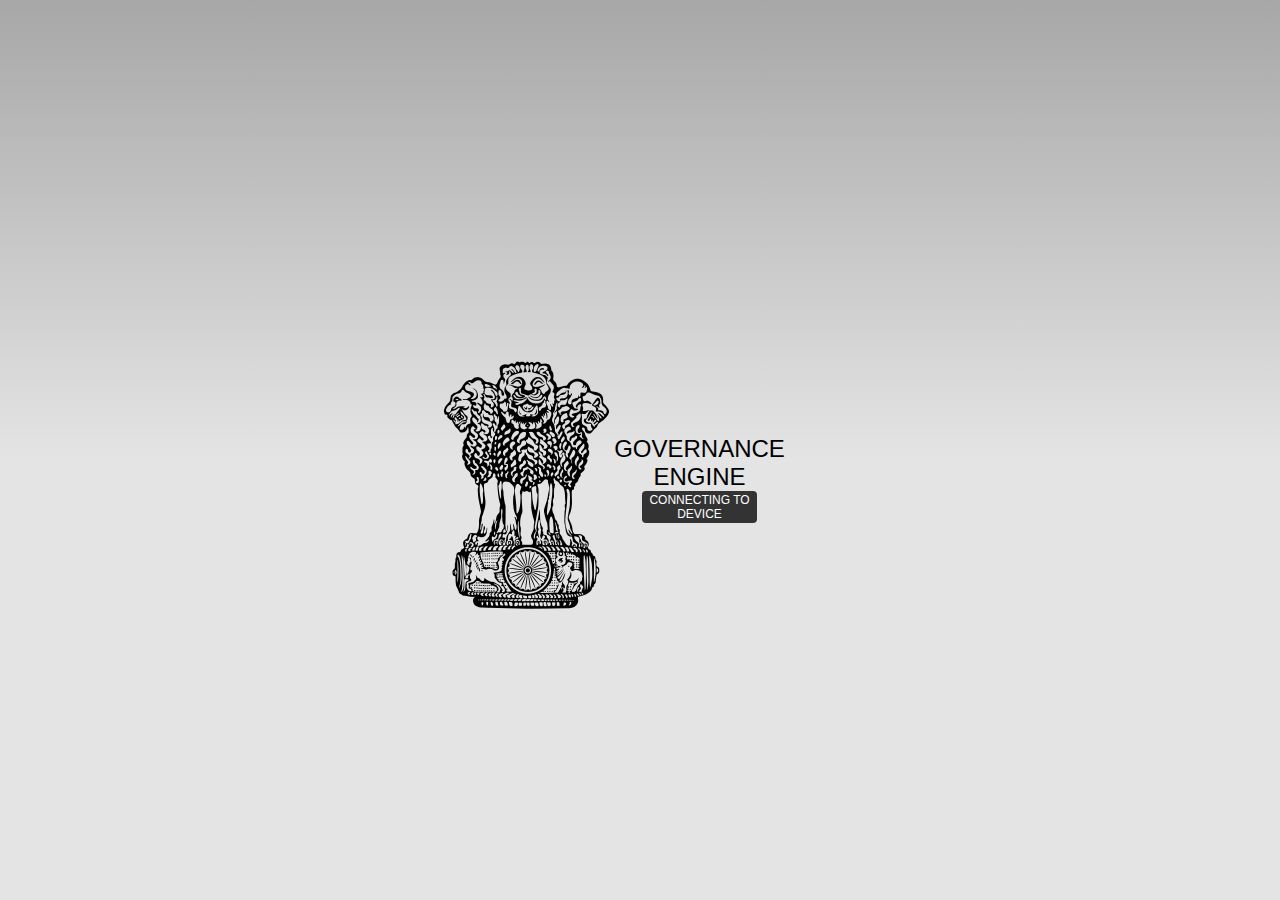
==== GovernanceEngine/www/index.html @ cacf68aa "adding www folder" ====
<!DOCTYPE html>
<!--
    Licensed to the Apache Software Foundation (ASF) under one
    or more contributor license agreements.  See the NOTICE file
    distributed with this work for additional information
    regarding copyright ownership.  The ASF licenses this file
    to you under the Apache License, Version 2.0 (the
    "License"); you may not use this file except in compliance
    with the License.  You may obtain a copy of the License at

    http://www.apache.org/licenses/LICENSE-2.0

    Unless required by applicable law or agreed to in writing,
    software distributed under the License is distributed on an
    "AS IS" BASIS, WITHOUT WARRANTIES OR CONDITIONS OF ANY
     KIND, either express or implied.  See the License for the
    specific language governing permissions and limitations
    under the License.
-->
<html>
    <head>
        <meta charset="utf-8" />
        <meta name="format-detection" content="telephone=no" />
        <!-- WARNING: for iOS 7, remove the width=device-width and height=device-height attributes. See https://issues.apache.org/jira/browse/CB-4323 -->
        <meta name="viewport" content="user-scalable=no, initial-scale=1, maximum-scale=1, minimum-scale=1, width=device-width, height=device-height, target-densitydpi=device-dpi" />
        <link rel="stylesheet" type="text/css" href="css/index.css" />
        <title>Governance Engine</title>
    </head>
    <body>
        <div class="app">
            <h1>Governance Engine</h1>
            <div id="deviceready" class="blink">
                <p class="event listening">Connecting to Device</p>
                <p class="event received">Device is Ready</p>
            </div>
        </div>
        <script type="text/javascript" src="phonegap.js"></script>
        <script type="text/javascript" src="js/index.js"></script>
        <script type="text/javascript">
            app.initialize();
        </script>
    </body>
</html>
---- GovernanceEngine/www/css/index.css ----
/*
 * Licensed to the Apache Software Foundation (ASF) under one
 * or more contributor license agreements.  See the NOTICE file
 * distributed with this work for additional information
 * regarding copyright ownership.  The ASF licenses this file
 * to you under the Apache License, Version 2.0 (the
 * "License"); you may not use this file except in compliance
 * with the License.  You may obtain a copy of the License at
 *
 * http://www.apache.org/licenses/LICENSE-2.0
 *
 * Unless required by applicable law or agreed to in writing,
 * software distributed under the License is distributed on an
 * "AS IS" BASIS, WITHOUT WARRANTIES OR CONDITIONS OF ANY
 * KIND, either express or implied.  See the License for the
 * specific language governing permissions and limitations
 * under the License.
 */
* {
    -webkit-tap-highlight-color: rgba(0,0,0,0); /* make transparent link selection, adjust last value opacity 0 to 1.0 */
}

body {
    -webkit-touch-callout: none;                /* prevent callout to copy image, etc when tap to hold */
    -webkit-text-size-adjust: none;             /* prevent webkit from resizing text to fit */
    -webkit-user-select: none;                  /* prevent copy paste, to allow, change 'none' to 'text' */
    background-color:#E4E4E4;
    background-image:linear-gradient(top, #A7A7A7 0%, #E4E4E4 51%);
    background-image:-webkit-linear-gradient(top, #A7A7A7 0%, #E4E4E4 51%);
    background-image:-ms-linear-gradient(top, #A7A7A7 0%, #E4E4E4 51%);
    background-image:-webkit-gradient(
        linear,
        left top,
        left bottom,
        color-stop(0, #A7A7A7),
        color-stop(0.51, #E4E4E4)
    );
    background-attachment:fixed;
    font-family:'HelveticaNeue-Light', 'HelveticaNeue', Helvetica, Arial, sans-serif;
    font-size:12px;
    height:100%;
    margin:0px;
    padding:0px;
    text-transform:uppercase;
    width:100%;
}

/* Portrait layout (default) */
.app {
    background:url(../img/Emblem_of_India.png) no-repeat center top; /* 170px x 200px */
    position:absolute;             /* position in the center of the screen */
    left:50%;
    top:50%;
    height:100px;                   /* text area height */
    width:175px;                   /* text area width */
    text-align:center;
    padding:264px 0px 0px 0px;     /* image height is 200px (bottom 20px are overlapped with text) */
    margin:-127px 0px 0px -87px;  /* offset vertical: half of image height and text area height */
                                   /* offset horizontal: half of text area width */
}

/* Landscape layout (with min-width) */
@media screen and (min-aspect-ratio: 1/1) and (min-width:400px) {
    .app {
        background-position:left center;
        padding:75px 0px 75px 170px;  /* padding-top + padding-bottom + text area = image height */
        margin:-90px 0px 0px -198px;  /* offset vertical: half of image height */
                                      /* offset horizontal: half of image width and text area width */
    }
}

h1 {
    font-size:24px;
    font-weight:normal;
    margin:0px;
    overflow:visible;
    padding:0px;
    text-align:center;
}

.event {
    border-radius:4px;
    -webkit-border-radius:4px;
    color:#FFFFFF;
    font-size:12px;
    margin:0px 30px;
    padding:2px 0px;
}

.event.listening {
    background-color:#333333;
    display:block;
}

.event.received {
    background-color:#4B946A;
    display:none;
}

@keyframes fade {
    from { opacity: 1.0; }
    50% { opacity: 0.4; }
    to { opacity: 1.0; }
}
 
@-webkit-keyframes fade {
    from { opacity: 1.0; }
    50% { opacity: 0.4; }
    to { opacity: 1.0; }
}
 
.blink {
    animation:fade 3000ms infinite;
    -webkit-animation:fade 3000ms infinite;
}
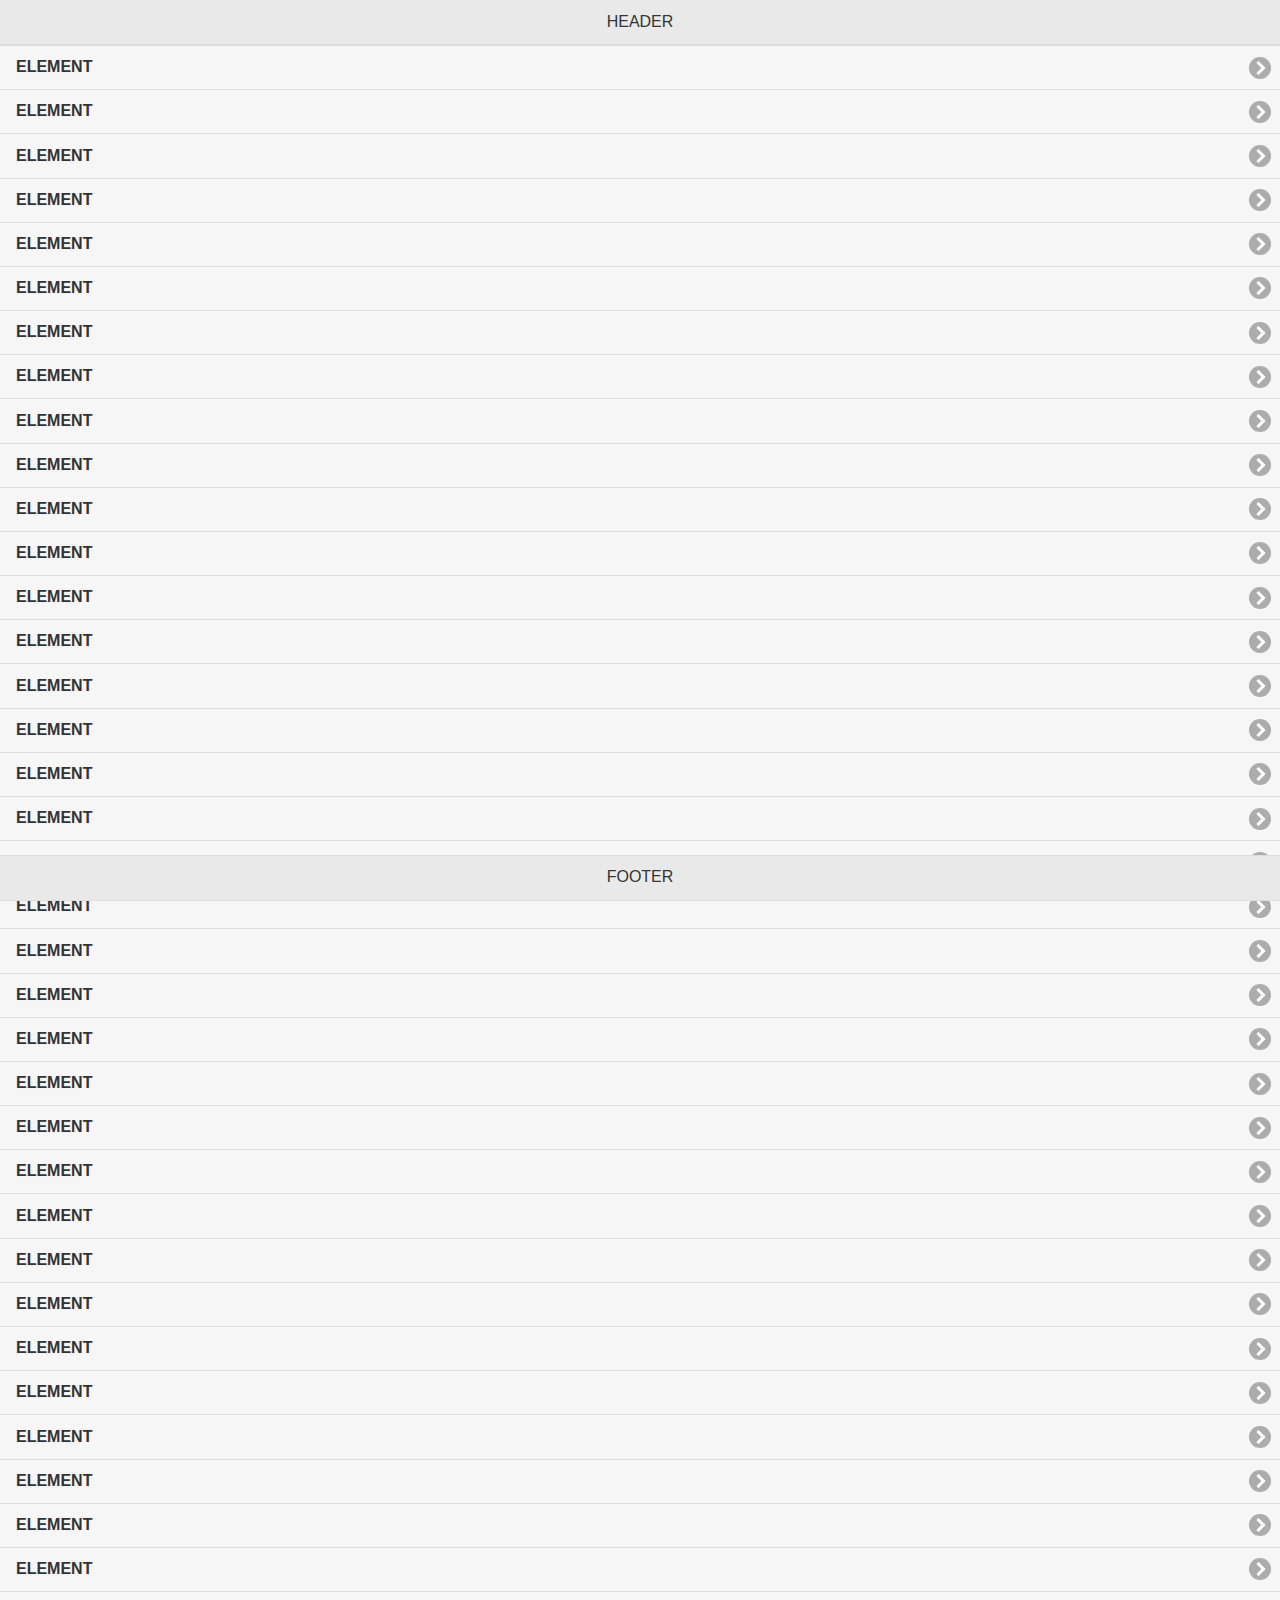
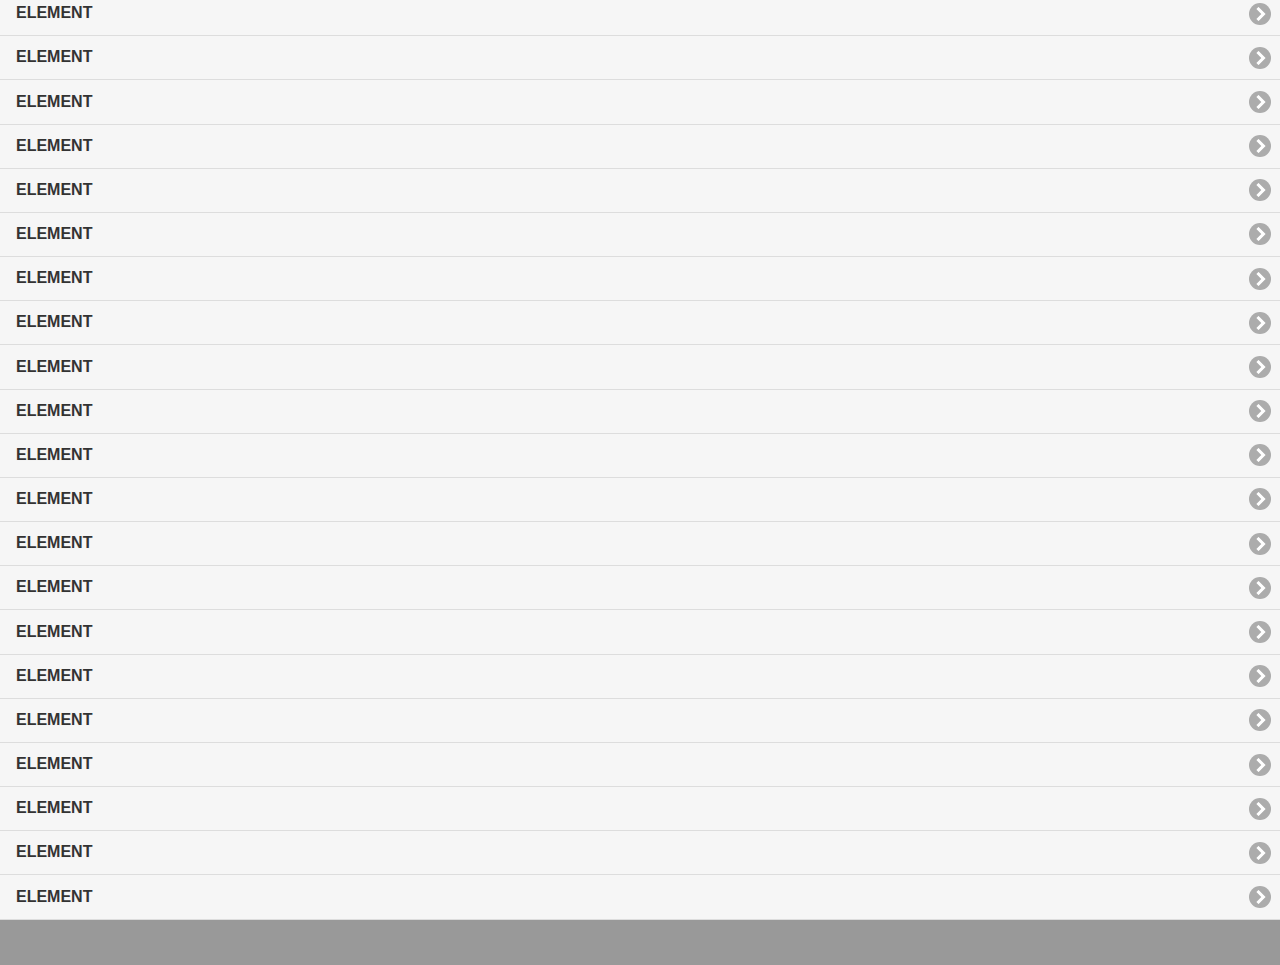
==== commit 37aafacf: "Today" ====
--- a/GovernanceEngine/www/index.html
+++ b/GovernanceEngine/www/index.html
@@ -24,15 +24,90 @@
         <!-- WARNING: for iOS 7, remove the width=device-width and height=device-height attributes. See https://issues.apache.org/jira/browse/CB-4323 -->
         <meta name="viewport" content="user-scalable=no, initial-scale=1, maximum-scale=1, minimum-scale=1, width=device-width, height=device-height, target-densitydpi=device-dpi" />
         <link rel="stylesheet" type="text/css" href="css/index.css" />
+        <link rel="stylesheet" type="text/css" href="css/jquery/jquery.mobile-1.4.1.min.css" />
+
+        <script type="text/javascript" src="js/jquery.js"></script>
+        <script type="text/javascript" src="js/jquery/jquery.mobile-1.4.1.min.js"></script>
         <title>Governance Engine</title>
     </head>
     <body>
-        <div class="app">
-            <h1>Governance Engine</h1>
+        <div id="app" class="app">
             <div id="deviceready" class="blink">
+                <h1>Governance Engine</h1>
                 <p class="event listening">Connecting to Device</p>
                 <p class="event received">Device is Ready</p>
             </div>
+        </div>
+        <div data-role="page" id="index">
+            <div data-role="header"
+                data-position="fixed">
+                <h1>Header</h1>
+            </div>
+            <div data-role="content">
+                <div class="wrapper" data-iscroll>
+                    <ul data-role="listview">
+                        <li><a href="#">Element</a></li>
+                        <li><a href="#">Element</a></li>
+                        <li><a href="#">Element</a></li>
+                        <li><a href="#">Element</a></li>
+                        <li><a href="#">Element</a></li>
+                        <li><a href="#">Element</a></li>
+                        <li><a href="#">Element</a></li>
+                        <li><a href="#">Element</a></li>
+                        <li><a href="#">Element</a></li>
+                        <li><a href="#">Element</a></li>
+                        <li><a href="#">Element</a></li>
+                        <li><a href="#">Element</a></li>
+                        <li><a href="#">Element</a></li>
+                        <li><a href="#">Element</a></li>
+                        <li><a href="#">Element</a></li>
+                        <li><a href="#">Element</a></li>
+                        <li><a href="#">Element</a></li>
+                        <li><a href="#">Element</a></li>
+                        <li><a href="#">Element</a></li>
+                        <li><a href="#">Element</a></li>
+                        <li><a href="#">Element</a></li>
+                        <li><a href="#">Element</a></li>
+                        <li><a href="#">Element</a></li>
+                        <li><a href="#">Element</a></li>
+                        <li><a href="#">Element</a></li>
+                        <li><a href="#">Element</a></li>
+                        <li><a href="#">Element</a></li>
+                        <li><a href="#">Element</a></li>
+                        <li><a href="#">Element</a></li>
+                        <li><a href="#">Element</a></li>
+                        <li><a href="#">Element</a></li>
+                        <li><a href="#">Element</a></li>
+                        <li><a href="#">Element</a></li>
+                        <li><a href="#">Element</a></li>
+                        <li><a href="#">Element</a></li>
+                        <li><a href="#">Element</a></li>
+                        <li><a href="#">Element</a></li>
+                        <li><a href="#">Element</a></li>
+                        <li><a href="#">Element</a></li>
+                        <li><a href="#">Element</a></li>
+                        <li><a href="#">Element</a></li>
+                        <li><a href="#">Element</a></li>
+                        <li><a href="#">Element</a></li>
+                        <li><a href="#">Element</a></li>
+                        <li><a href="#">Element</a></li>
+                        <li><a href="#">Element</a></li>
+                        <li><a href="#">Element</a></li>
+                        <li><a href="#">Element</a></li>
+                        <li><a href="#">Element</a></li>
+                        <li><a href="#">Element</a></li>
+                        <li><a href="#">Element</a></li>
+                        <li><a href="#">Element</a></li>
+                        <li><a href="#">Element</a></li>
+                        <li><a href="#">Element</a></li>
+                        <li><a href="#">Element</a></li>
+                        <li><a href="#">Element</a></li>
+                    </ul>
+                </div>
+            </div>
+            <div data-role="footer" data-position="fixed">
+                <h1>Footer</h1>
+            </div>    
         </div>
         <script type="text/javascript" src="phonegap.js"></script>
         <script type="text/javascript" src="js/index.js"></script>
--- a/GovernanceEngine/www/css/index.css
+++ b/GovernanceEngine/www/css/index.css
@@ -97,6 +97,11 @@
     display:none;
 }
 
+#index {
+    background-color:#999999;
+    display:none;
+}
+
 @keyframes fade {
     from { opacity: 1.0; }
     50% { opacity: 0.4; }
@@ -113,3 +118,15 @@
     animation:fade 3000ms infinite;
     -webkit-animation:fade 3000ms infinite;
 }
+
+.ui-content {
+    padding: 0 !important;
+}
+
+.ui-listview {
+    margin: 0 !important;
+}
+
+.wrapper, .wrapper div.iscroll-scroller {
+    width: 100% !important;
+}
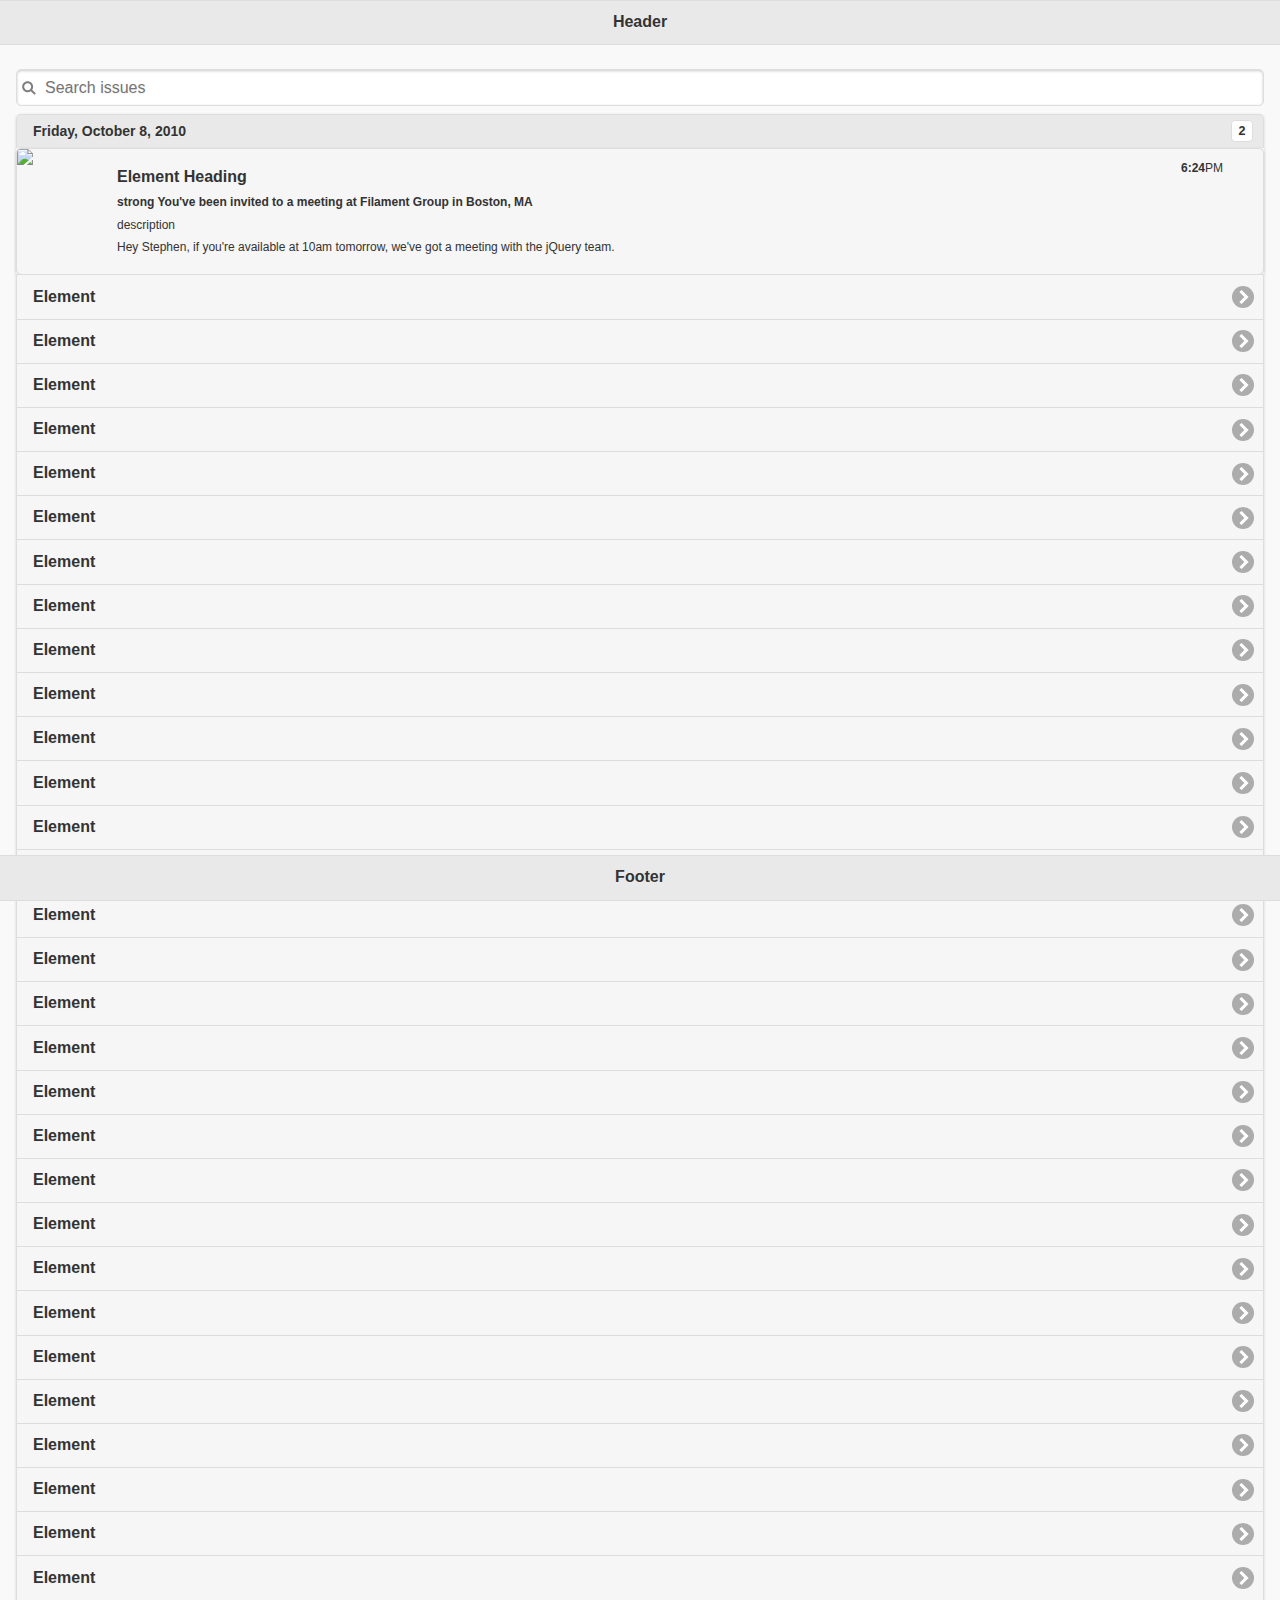
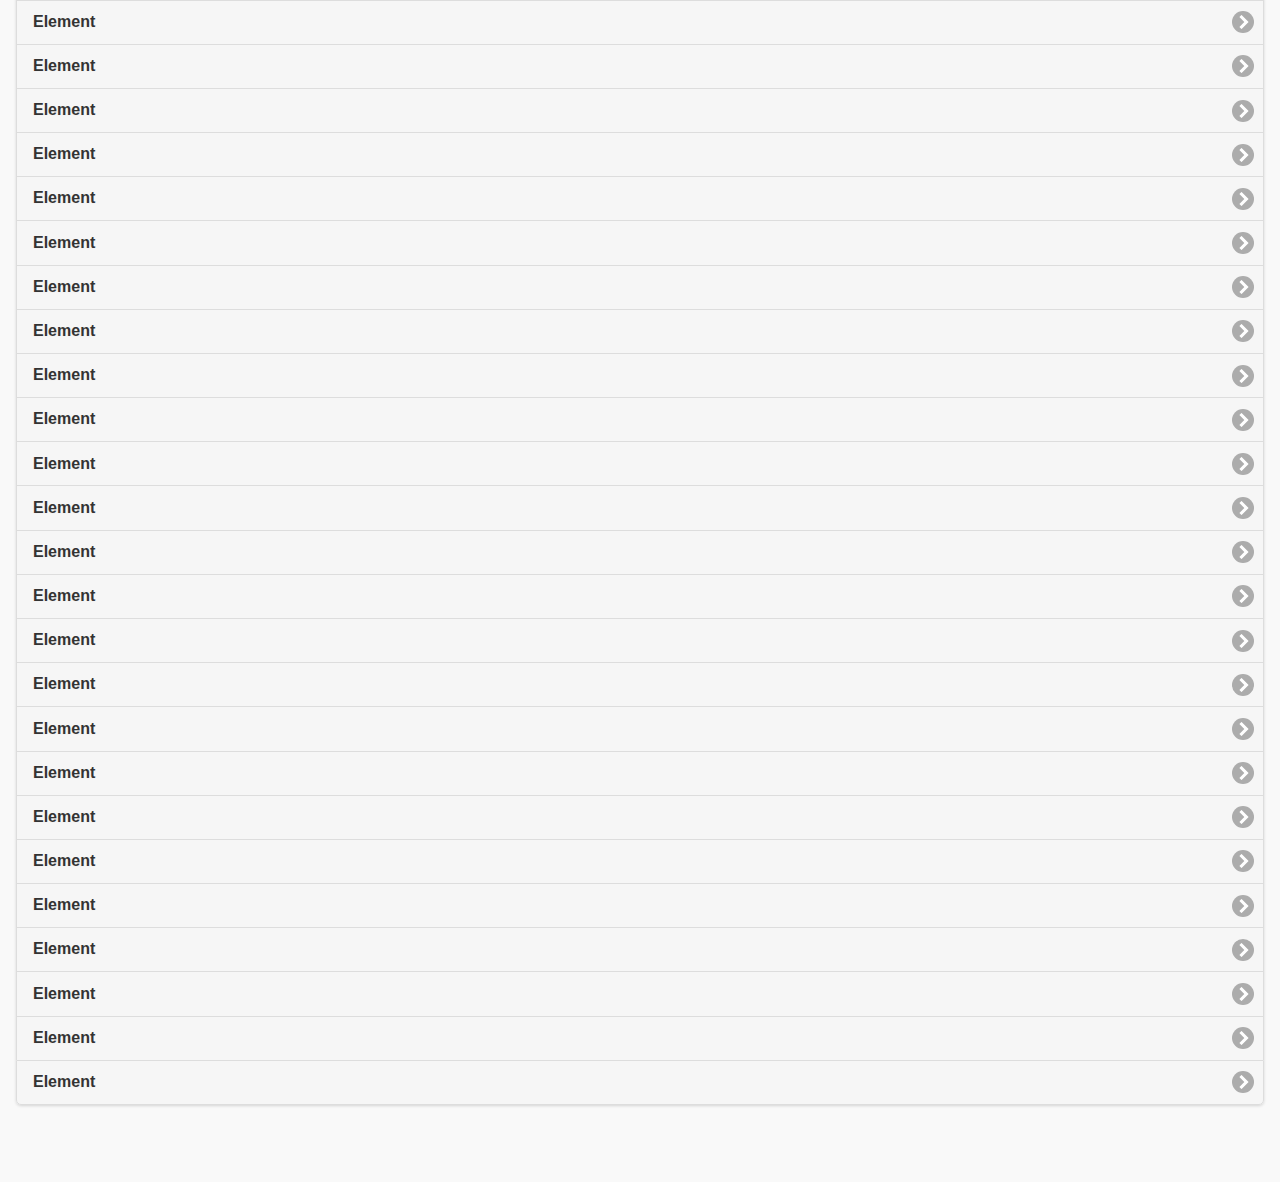
==== commit c847a756: "slide" ====
--- a/GovernanceEngine/www/index.html
+++ b/GovernanceEngine/www/index.html
@@ -1,52 +1,44 @@
 <!DOCTYPE html>
-<!--
-    Licensed to the Apache Software Foundation (ASF) under one
-    or more contributor license agreements.  See the NOTICE file
-    distributed with this work for additional information
-    regarding copyright ownership.  The ASF licenses this file
-    to you under the Apache License, Version 2.0 (the
-    "License"); you may not use this file except in compliance
-    with the License.  You may obtain a copy of the License at
-
-    http://www.apache.org/licenses/LICENSE-2.0
-
-    Unless required by applicable law or agreed to in writing,
-    software distributed under the License is distributed on an
-    "AS IS" BASIS, WITHOUT WARRANTIES OR CONDITIONS OF ANY
-     KIND, either express or implied.  See the License for the
-    specific language governing permissions and limitations
-    under the License.
--->
 <html>
     <head>
         <meta charset="utf-8" />
         <meta name="format-detection" content="telephone=no" />
         <!-- WARNING: for iOS 7, remove the width=device-width and height=device-height attributes. See https://issues.apache.org/jira/browse/CB-4323 -->
         <meta name="viewport" content="user-scalable=no, initial-scale=1, maximum-scale=1, minimum-scale=1, width=device-width, height=device-height, target-densitydpi=device-dpi" />
-        <link rel="stylesheet" type="text/css" href="css/index.css" />
         <link rel="stylesheet" type="text/css" href="css/jquery/jquery.mobile-1.4.1.min.css" />
+<!--        <link rel="stylesheet" type="text/css" href="css/index.css"
+/> -->
 
         <script type="text/javascript" src="js/jquery.js"></script>
         <script type="text/javascript" src="js/jquery/jquery.mobile-1.4.1.min.js"></script>
         <title>Governance Engine</title>
     </head>
     <body>
-        <div id="app" class="app">
-            <div id="deviceready" class="blink">
-                <h1>Governance Engine</h1>
-                <p class="event listening">Connecting to Device</p>
-                <p class="event received">Device is Ready</p>
-            </div>
-        </div>
-        <div data-role="page" id="index">
+        <div data-role="page" id="page1" data-theme="a" data-next="page1">
             <div data-role="header"
-                data-position="fixed">
+                data-position="right">
                 <h1>Header</h1>
             </div>
             <div data-role="content">
                 <div class="wrapper" data-iscroll>
-                    <ul data-role="listview">
-                        <li><a href="#">Element</a></li>
+                    <ul data-role="listview" data-inset="true" data-filter="true" data-filter-placeholder="Search issues">
+                        <li data-role="list-divider">Friday, October 8, 2010 <span class="ui-li-count">2</span></li>
+                        <li><a href="issue.html" data-transition="slide" class="ui-btn ui-corner-all ui-shadow ui-btn-inline">
+                            <img src="http://demos.jquerymobile.com/1.3.0-rc.1/docs/demos/_assets/img/album-hc.jpg">
+                            <h2 class="ui-li-heading">Element Heading</h2>
+                            <p class="ui-li-desc">
+                                <strong>
+                                    strong You've been invited to a meeting at Filament Group in Boston, MA
+                                </strong>
+                            </p>
+                            <p class="ui-li-desc">
+                                description
+                            </p>
+                            <p>
+                                Hey Stephen, if you're available at 10am tomorrow, we've got a meeting with the jQuery team.
+                            </p>
+                            <p class="ui-li-aside"><strong>6:24</strong>PM</p>
+                        </a></li>
                         <li><a href="#">Element</a></li>
                         <li><a href="#">Element</a></li>
                         <li><a href="#">Element</a></li>
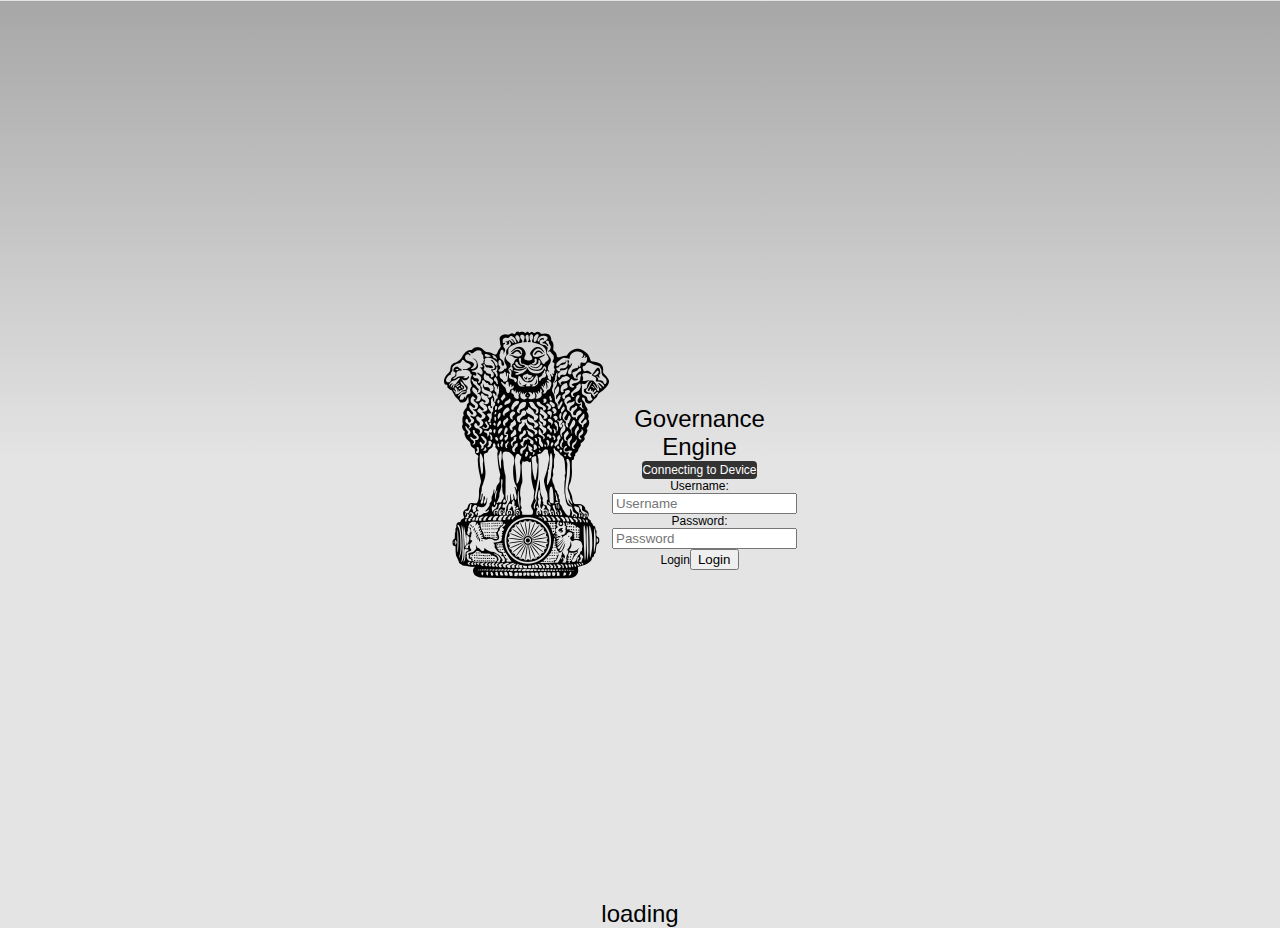
==== commit 0ed2303e: "more changes" ====
--- a/GovernanceEngine/www/index.html
+++ b/GovernanceEngine/www/index.html
@@ -1,110 +1,63 @@
 <!DOCTYPE html>
+<!--
+Licensed to the Apache Software Foundation (ASF) under one
+or more contributor license agreements.  See the NOTICE file
+distributed with this work for additional information
+regarding copyright ownership.  The ASF licenses this file
+to you under the Apache License, Version 2.0 (the
+"License"); you may not use this file except in compliance
+with the License.  You may obtain a copy of the License at
+
+http://www.apache.org/licenses/LICENSE-2.0
+
+Unless required by applicable law or agreed to in writing,
+software distributed under the License is distributed on an
+"AS IS" BASIS, WITHOUT WARRANTIES OR CONDITIONS OF ANY
+KIND, either express or implied.  See the License for the
+specific language governing permissions and limitations
+under the License.
+-->
 <html>
-    <head>
-        <meta charset="utf-8" />
-        <meta name="format-detection" content="telephone=no" />
-        <!-- WARNING: for iOS 7, remove the width=device-width and height=device-height attributes. See https://issues.apache.org/jira/browse/CB-4323 -->
-        <meta name="viewport" content="user-scalable=no, initial-scale=1, maximum-scale=1, minimum-scale=1, width=device-width, height=device-height, target-densitydpi=device-dpi" />
-        <link rel="stylesheet" type="text/css" href="css/jquery/jquery.mobile-1.4.1.min.css" />
-<!--        <link rel="stylesheet" type="text/css" href="css/index.css"
-/> -->
-
-        <script type="text/javascript" src="js/jquery.js"></script>
-        <script type="text/javascript" src="js/jquery/jquery.mobile-1.4.1.min.js"></script>
-        <title>Governance Engine</title>
-    </head>
-    <body>
-        <div data-role="page" id="page1" data-theme="a" data-next="page1">
-            <div data-role="header"
-                data-position="right">
-                <h1>Header</h1>
+  <head>
+    <meta charset="utf-8" />
+    <meta name="format-detection" content="telephone=no" />
+    <!-- WARNING: for iOS 7, remove the width=device-width and height=device-height attributes. See https://issues.apache.org/jira/browse/CB-4323 -->
+    <meta name="viewport" content="user-scalable=no, initial-scale=1, maximum-scale=1, minimum-scale=1, width=device-width, height=device-height, target-densitydpi=device-dpi" />
+    <link rel="stylesheet" type="text/css" href="css/index.css" />
+    <script type="text/javascript" src="js/jquery.js"></script>
+    <script type="text/javascript" src="js/jquery/jquery.mobile-1.4.1.min.js"></script>
+    <script type="text/javascript" src="phonegap.js"></script>
+    <script type="text/javascript" src="js/index.js"></script>
+    <title>Governance Engine</title>
+  </head>
+  <body>
+    <div class="app">
+      <h1>Governance Engine</h1>
+      <div id="deviceready" class="blink">
+        <p class="event listening">Connecting to Device</p>
+        <p class="event received">Device is Ready</p>
+        <div data-role="content" class="received">
+          <form id="loginForm">
+            <div data-role="fieldcontain"
+              class="ui-hide-label">
+              <label for="username">Username:</label>
+              <input type="text" name="username" id="username"
+              value="" placeholder="Username" />
             </div>
-            <div data-role="content">
-                <div class="wrapper" data-iscroll>
-                    <ul data-role="listview" data-inset="true" data-filter="true" data-filter-placeholder="Search issues">
-                        <li data-role="list-divider">Friday, October 8, 2010 <span class="ui-li-count">2</span></li>
-                        <li><a href="issue.html" data-transition="slide" class="ui-btn ui-corner-all ui-shadow ui-btn-inline">
-                            <img src="http://demos.jquerymobile.com/1.3.0-rc.1/docs/demos/_assets/img/album-hc.jpg">
-                            <h2 class="ui-li-heading">Element Heading</h2>
-                            <p class="ui-li-desc">
-                                <strong>
-                                    strong You've been invited to a meeting at Filament Group in Boston, MA
-                                </strong>
-                            </p>
-                            <p class="ui-li-desc">
-                                description
-                            </p>
-                            <p>
-                                Hey Stephen, if you're available at 10am tomorrow, we've got a meeting with the jQuery team.
-                            </p>
-                            <p class="ui-li-aside"><strong>6:24</strong>PM</p>
-                        </a></li>
-                        <li><a href="#">Element</a></li>
-                        <li><a href="#">Element</a></li>
-                        <li><a href="#">Element</a></li>
-                        <li><a href="#">Element</a></li>
-                        <li><a href="#">Element</a></li>
-                        <li><a href="#">Element</a></li>
-                        <li><a href="#">Element</a></li>
-                        <li><a href="#">Element</a></li>
-                        <li><a href="#">Element</a></li>
-                        <li><a href="#">Element</a></li>
-                        <li><a href="#">Element</a></li>
-                        <li><a href="#">Element</a></li>
-                        <li><a href="#">Element</a></li>
-                        <li><a href="#">Element</a></li>
-                        <li><a href="#">Element</a></li>
-                        <li><a href="#">Element</a></li>
-                        <li><a href="#">Element</a></li>
-                        <li><a href="#">Element</a></li>
-                        <li><a href="#">Element</a></li>
-                        <li><a href="#">Element</a></li>
-                        <li><a href="#">Element</a></li>
-                        <li><a href="#">Element</a></li>
-                        <li><a href="#">Element</a></li>
-                        <li><a href="#">Element</a></li>
-                        <li><a href="#">Element</a></li>
-                        <li><a href="#">Element</a></li>
-                        <li><a href="#">Element</a></li>
-                        <li><a href="#">Element</a></li>
-                        <li><a href="#">Element</a></li>
-                        <li><a href="#">Element</a></li>
-                        <li><a href="#">Element</a></li>
-                        <li><a href="#">Element</a></li>
-                        <li><a href="#">Element</a></li>
-                        <li><a href="#">Element</a></li>
-                        <li><a href="#">Element</a></li>
-                        <li><a href="#">Element</a></li>
-                        <li><a href="#">Element</a></li>
-                        <li><a href="#">Element</a></li>
-                        <li><a href="#">Element</a></li>
-                        <li><a href="#">Element</a></li>
-                        <li><a href="#">Element</a></li>
-                        <li><a href="#">Element</a></li>
-                        <li><a href="#">Element</a></li>
-                        <li><a href="#">Element</a></li>
-                        <li><a href="#">Element</a></li>
-                        <li><a href="#">Element</a></li>
-                        <li><a href="#">Element</a></li>
-                        <li><a href="#">Element</a></li>
-                        <li><a href="#">Element</a></li>
-                        <li><a href="#">Element</a></li>
-                        <li><a href="#">Element</a></li>
-                        <li><a href="#">Element</a></li>
-                        <li><a href="#">Element</a></li>
-                        <li><a href="#">Element</a></li>
-                        <li><a href="#">Element</a></li>
-                    </ul>
-                </div>
+            <div data-role="fieldcontain"
+              class="ui-hide-label">
+              <label for="password">Password:</label>
+              <input type="password" name="password"
+              id="password" value="" placeholder="Password" />
             </div>
-            <div data-role="footer" data-position="fixed">
-                <h1>Footer</h1>
-            </div>    
+            <input type="submit" value="Login"
+            id="submitButton">
+          </form>
         </div>
-        <script type="text/javascript" src="phonegap.js"></script>
-        <script type="text/javascript" src="js/index.js"></script>
-        <script type="text/javascript">
-            app.initialize();
-        </script>
+      </div>
+    </div>
+    <script type="text/javascript">
+      app.initialize();
+      </script>
     </body>
-</html>
+  </html>
--- a/GovernanceEngine/www/css/index.css
+++ b/GovernanceEngine/www/css/index.css
@@ -41,7 +41,7 @@
     height:100%;
     margin:0px;
     padding:0px;
-    text-transform:uppercase;
+/*    text-transform:uppercase; */
     width:100%;
 }
 
@@ -55,7 +55,7 @@
     width:175px;                   /* text area width */
     text-align:center;
     padding:264px 0px 0px 0px;     /* image height is 200px (bottom 20px are overlapped with text) */
-    margin:-127px 0px 0px -87px;  /* offset vertical: half of image height and text area height */
+    margin:-187px 0px 0px -87px;  /* offset vertical: half of image height and text area height */
                                    /* offset horizontal: half of text area width */
 }
 
@@ -64,7 +64,7 @@
     .app {
         background-position:left center;
         padding:75px 0px 75px 170px;  /* padding-top + padding-bottom + text area = image height */
-        margin:-90px 0px 0px -198px;  /* offset vertical: half of image height */
+        margin:-120px 0px 0px -198px;  /* offset vertical: half of image height */
                                       /* offset horizontal: half of image width and text area width */
     }
 }
@@ -130,3 +130,21 @@
 .wrapper, .wrapper div.iscroll-scroller {
     width: 100% !important;
 }
+
+.ui-btn {
+    font-family: Helvetica,Arial,sans-serif;
+}
+
+.ui-btn-up-c, .ui-btn-up-c a.ui-link-inherit {
+    color: #2F3E46;
+}
+
+.ui-listview > li p {
+    display: block;
+    font-size: 12px;
+    font-weight: normal;
+    margin: -0.5em 0 0.6em;
+    overflow: hidden;
+    text-overflow: ellipsis;
+    white-space: nowrap;
+}
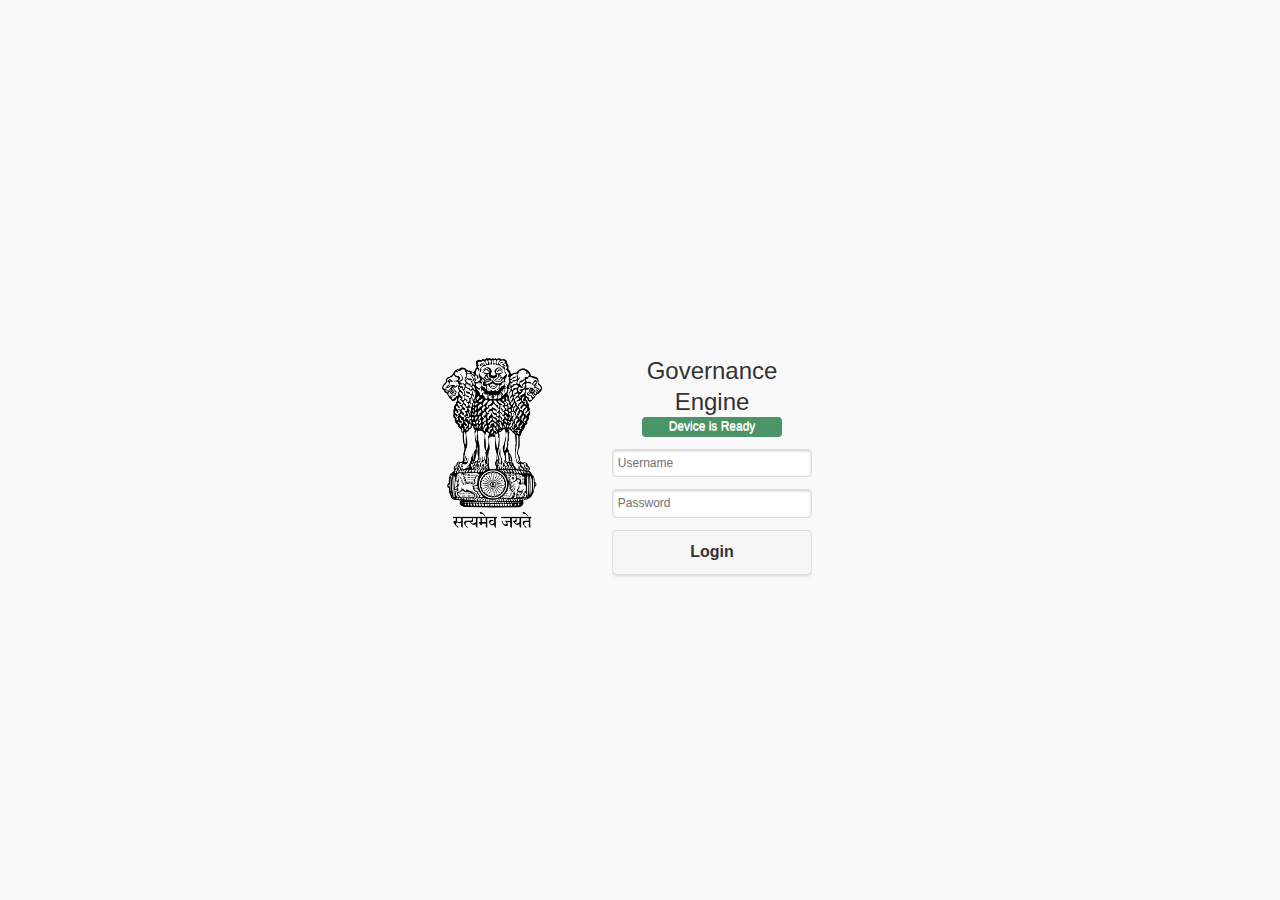
==== commit 6c4e3630: "Login working with redirect" ====
--- a/GovernanceEngine/www/index.html
+++ b/GovernanceEngine/www/index.html
@@ -18,46 +18,47 @@
 under the License.
 -->
 <html>
-  <head>
-    <meta charset="utf-8" />
-    <meta name="format-detection" content="telephone=no" />
-    <!-- WARNING: for iOS 7, remove the width=device-width and height=device-height attributes. See https://issues.apache.org/jira/browse/CB-4323 -->
-    <meta name="viewport" content="user-scalable=no, initial-scale=1, maximum-scale=1, minimum-scale=1, width=device-width, height=device-height, target-densitydpi=device-dpi" />
-    <link rel="stylesheet" type="text/css" href="css/index.css" />
-    <script type="text/javascript" src="js/jquery.js"></script>
-    <script type="text/javascript" src="js/jquery/jquery.mobile-1.4.1.min.js"></script>
-    <script type="text/javascript" src="phonegap.js"></script>
-    <script type="text/javascript" src="js/index.js"></script>
-    <title>Governance Engine</title>
-  </head>
-  <body>
-    <div class="app">
-      <h1>Governance Engine</h1>
-      <div id="deviceready" class="blink">
-        <p class="event listening">Connecting to Device</p>
-        <p class="event received">Device is Ready</p>
-        <div data-role="content" class="received">
-          <form id="loginForm">
-            <div data-role="fieldcontain"
-              class="ui-hide-label">
-              <label for="username">Username:</label>
-              <input type="text" name="username" id="username"
-              value="" placeholder="Username" />
+    <head>
+        <meta charset="utf-8" />
+        <meta name="format-detection" content="telephone=no" />
+        <!-- WARNING: for iOS 7, remove the width=device-width and height=device-height attributes. See https://issues.apache.org/jira/browse/CB-4323 -->
+        <meta name="viewport" content="user-scalable=no, initial-scale=1, maximum-scale=1, minimum-scale=1, width=device-width, height=device-height, target-densitydpi=device-dpi" />
+        <link rel="stylesheet" type="text/css" href="css/jquery/jquery.mobile-1.4.1.min.css" />
+        <link rel="stylesheet" type="text/css" href="css/index.css" />
+        <script type="text/javascript" src="js/jquery.js"></script>
+        <script type="text/javascript" src="js/phonegap.js"></script>
+        <script type="text/javascript" src="js/jquery/jquery.mobile-1.4.1.min.js"></script>
+        <script type="text/javascript" src="js/index.js"></script>
+        <title>Governance Engine</title>
+    </head>
+    <body>
+        <div class="app">
+            <h1>Governance Engine</h1>
+            <div id="deviceready" class="blink">
+                <p class="event listening">Connecting to Device</p>
+                <p id="ready-status" class="event received">Device is Ready</p>
+                <div data-role="content" id="login-form">
+                    <form id="loginForm">
+                        <div data-role="fieldcontain"
+                            class="ui-hide-label">
+                            <label for="username">Username:</label>
+                            <input type="text" name="username" id="username"
+                            value="" placeholder="Username" />
+                        </div>
+                        <div data-role="fieldcontain"
+                            class="ui-hide-label">
+                            <label for="password">Password:</label>
+                            <input type="password" name="password"
+                            id="password" value="" placeholder="Password" />
+                        </div>
+                        <input type="submit" value="Login"
+                        id="submitButton">
+                    </form>
+                </div>
             </div>
-            <div data-role="fieldcontain"
-              class="ui-hide-label">
-              <label for="password">Password:</label>
-              <input type="password" name="password"
-              id="password" value="" placeholder="Password" />
-            </div>
-            <input type="submit" value="Login"
-            id="submitButton">
-          </form>
         </div>
-      </div>
-    </div>
-    <script type="text/javascript">
-      app.initialize();
-      </script>
+        <script type="text/javascript">
+            app.initialize();
+        </script>
     </body>
-  </html>
+</html>
--- a/GovernanceEngine/www/css/index.css
+++ b/GovernanceEngine/www/css/index.css
@@ -52,10 +52,10 @@
     left:50%;
     top:50%;
     height:100px;                   /* text area height */
-    width:175px;                   /* text area width */
+    width:200px;                   /* text area width */
     text-align:center;
-    padding:264px 0px 0px 0px;     /* image height is 200px (bottom 20px are overlapped with text) */
-    margin:-187px 0px 0px -87px;  /* offset vertical: half of image height and text area height */
+    padding:195px 0px 0px 0px;     /* image height is 200px (bottom 20px are overlapped with text) */
+    margin:-175px 0px 0px -100px;  /* offset vertical: half of image height and text area height */
                                    /* offset horizontal: half of text area width */
 }
 
@@ -63,8 +63,8 @@
 @media screen and (min-aspect-ratio: 1/1) and (min-width:400px) {
     .app {
         background-position:left center;
-        padding:75px 0px 75px 170px;  /* padding-top + padding-bottom + text area = image height */
-        margin:-120px 0px 0px -198px;  /* offset vertical: half of image height */
+        padding:0px 0px 75px 170px;  /* padding-top + padding-bottom + text area = image height */
+        margin:-95px 0px 0px -198px;  /* offset vertical: half of image height */
                                       /* offset horizontal: half of image width and text area width */
     }
 }
@@ -99,6 +99,10 @@
 
 #index {
     background-color:#999999;
+    display:none;
+}
+
+#login-form {
     display:none;
 }
 
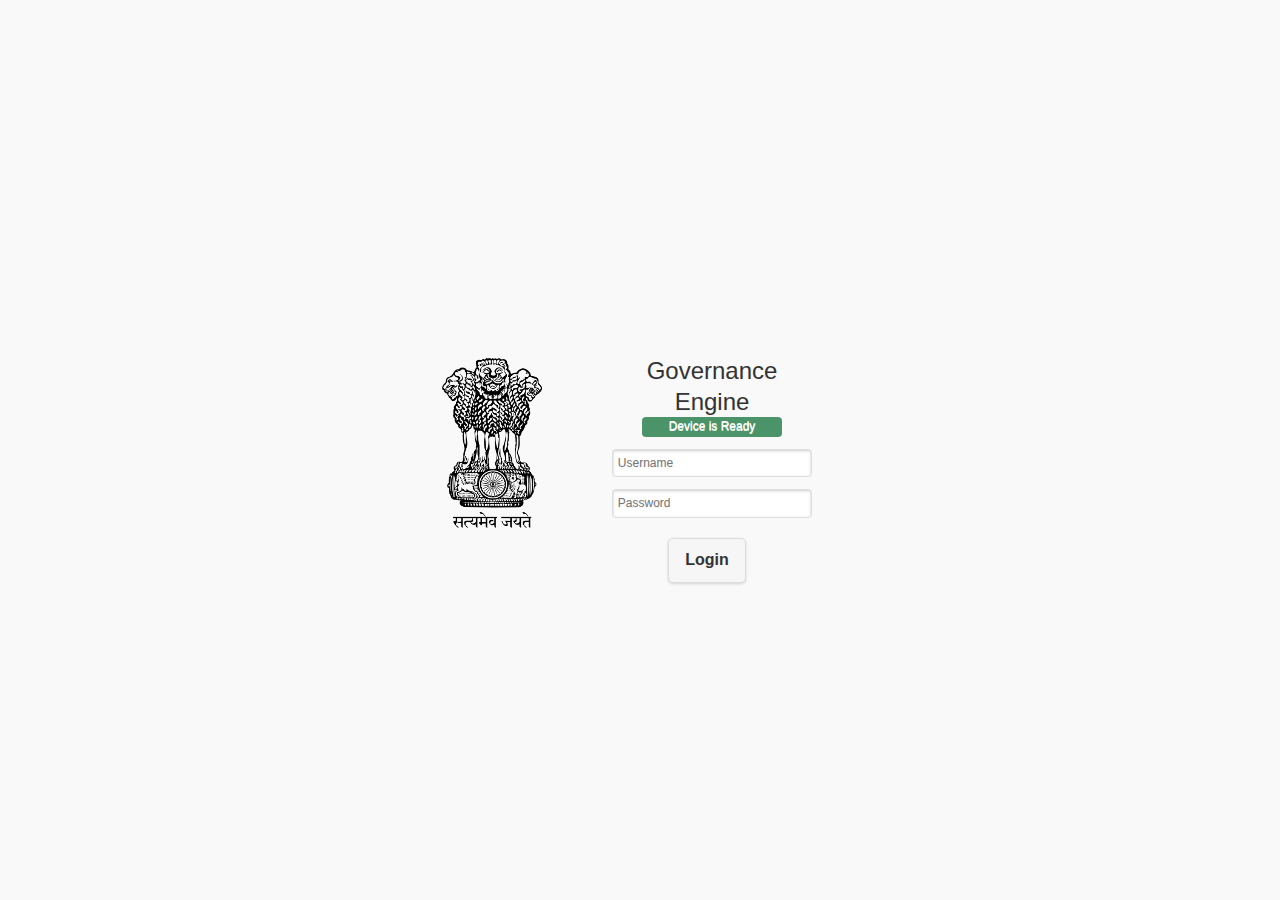
==== commit f97a101c: "animated loading screen" ====
--- a/GovernanceEngine/www/index.html
+++ b/GovernanceEngine/www/index.html
@@ -18,47 +18,57 @@
 under the License.
 -->
 <html>
-    <head>
-        <meta charset="utf-8" />
-        <meta name="format-detection" content="telephone=no" />
-        <!-- WARNING: for iOS 7, remove the width=device-width and height=device-height attributes. See https://issues.apache.org/jira/browse/CB-4323 -->
-        <meta name="viewport" content="user-scalable=no, initial-scale=1, maximum-scale=1, minimum-scale=1, width=device-width, height=device-height, target-densitydpi=device-dpi" />
-        <link rel="stylesheet" type="text/css" href="css/jquery/jquery.mobile-1.4.1.min.css" />
-        <link rel="stylesheet" type="text/css" href="css/index.css" />
-        <script type="text/javascript" src="js/jquery.js"></script>
-        <script type="text/javascript" src="js/phonegap.js"></script>
-        <script type="text/javascript" src="js/jquery/jquery.mobile-1.4.1.min.js"></script>
-        <script type="text/javascript" src="js/index.js"></script>
-        <title>Governance Engine</title>
-    </head>
-    <body>
-        <div class="app">
-            <h1>Governance Engine</h1>
-            <div id="deviceready" class="blink">
-                <p class="event listening">Connecting to Device</p>
-                <p id="ready-status" class="event received">Device is Ready</p>
-                <div data-role="content" id="login-form">
-                    <form id="loginForm">
-                        <div data-role="fieldcontain"
-                            class="ui-hide-label">
-                            <label for="username">Username:</label>
-                            <input type="text" name="username" id="username"
-                            value="" placeholder="Username" />
-                        </div>
-                        <div data-role="fieldcontain"
-                            class="ui-hide-label">
-                            <label for="password">Password:</label>
-                            <input type="password" name="password"
-                            id="password" value="" placeholder="Password" />
-                        </div>
-                        <input type="submit" value="Login"
-                        id="submitButton">
-                    </form>
-                </div>
+  <head>
+    <meta charset="utf-8" />
+    <meta name="format-detection" content="telephone=no" />
+    <!-- WARNING: for iOS 7, remove the width=device-width and height=device-height attributes. See https://issues.apache.org/jira/browse/CB-4323 -->
+    <meta name="viewport" content="user-scalable=no, initial-scale=1, maximum-scale=1, minimum-scale=1, width=device-width, height=device-height, target-densitydpi=device-dpi" />
+    <link rel="stylesheet" type="text/css" href="css/jquery/jquery.mobile-1.4.1.min.css" />
+    <link rel="stylesheet" type="text/css" href="css/index.css" />
+    <script type="text/javascript" src="js/jquery.js"></script>
+    <script type="text/javascript" src="js/phonegap.js"></script>
+    <script type="text/javascript" src="js/jquery/jquery.mobile-1.4.1.min.js"></script>
+    <script type="text/javascript" src="js/index.js"></script>
+    <title>Governance Engine</title>
+  </head>
+  <body>
+    <div class="app">
+      <h1>Governance Engine</h1>
+      <div id="deviceready" class="blink">
+        <p class="event listening">Connecting to Device</p>
+        <p id="ready-status" class="event received">Device is Ready</p>
+        <div data-role="content" id="login-form">
+          <form id="loginForm">
+            <div data-role="fieldcontain"
+              class="ui-hide-label">
+              <label for="username">Username:</label>
+              <input type="text" name="username" id="username"
+              value="" placeholder="Username" />
             </div>
+            <div data-role="fieldcontain"
+              class="ui-hide-label">
+              <label for="password">Password:</label>
+              <input type="password" name="password"
+              id="password" value="" placeholder="Password" />
+            </div>
+            <button id="login-button" type="submit"
+              class="show-page-loading-msg"
+              data-textonly="true"
+              data-textvisible="true" 
+              data-msgtext="Custom Loader" 
+              data-inline="true"
+              data-html="<img src='img/chakragray_animated.gif'>"
+              data-iconpos="right">
+              Login
+            </button>
+            <!--                        <input type="submit" value="Login"
+            id="submitButton">-->
+          </form>
         </div>
-        <script type="text/javascript">
-            app.initialize();
-        </script>
+      </div>
+    </div>
+    <script type="text/javascript">
+      app.initialize();
+      </script>
     </body>
-</html>
+  </html>
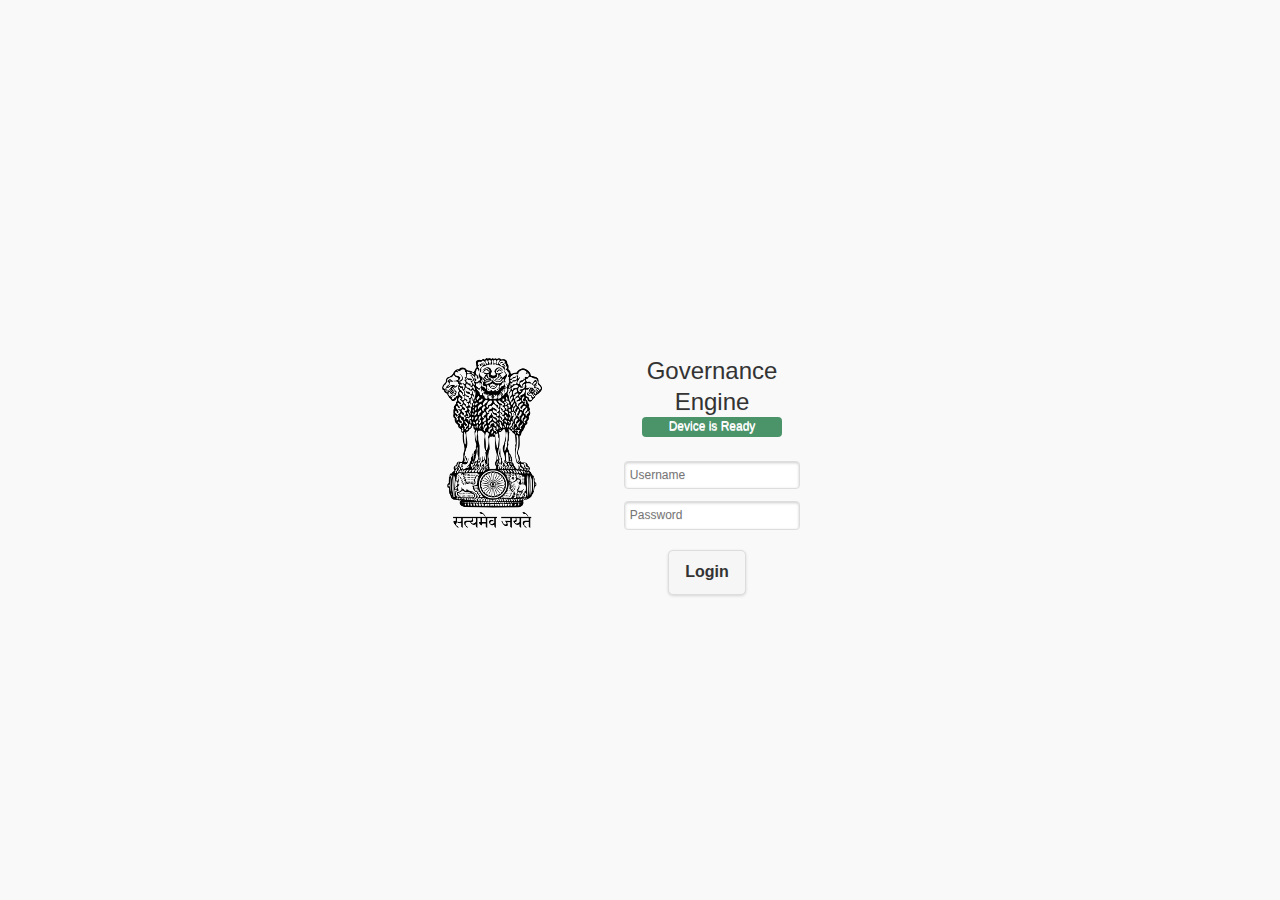
==== commit 8597d2e4: "Issues Page" ====
--- a/GovernanceEngine/www/index.html
+++ b/GovernanceEngine/www/index.html
@@ -25,10 +25,15 @@
     <meta name="viewport" content="user-scalable=no, initial-scale=1, maximum-scale=1, minimum-scale=1, width=device-width, height=device-height, target-densitydpi=device-dpi" />
     <link rel="stylesheet" type="text/css" href="css/jquery/jquery.mobile-1.4.1.min.css" />
     <link rel="stylesheet" type="text/css" href="css/index.css" />
+    <link rel="stylesheet" type="text/css" href="css/list.css" />
     <script type="text/javascript" src="js/jquery.js"></script>
     <script type="text/javascript" src="js/phonegap.js"></script>
     <script type="text/javascript" src="js/jquery/jquery.mobile-1.4.1.min.js"></script>
+
+    <script type="text/javascript" src="js/core.js"></script>
     <script type="text/javascript" src="js/index.js"></script>
+    <script type="text/javascript" src="js/list.js"></script>
+    <script type="text/javascript" src="js/issue.js"></script>
     <title>Governance Engine</title>
   </head>
   <body>
@@ -57,7 +62,9 @@
               data-textvisible="true" 
               data-msgtext="Custom Loader" 
               data-inline="true"
-              data-html="<img src='img/chakragray_animated.gif'>"
+              data-html="<span class='ui-bar ui-shadow ui-overlay-a
+                  ui-corner-all'><img
+                  src='img/chakragray_animated.gif'></span>"
               data-iconpos="right">
               Login
             </button>
@@ -67,8 +74,5 @@
         </div>
       </div>
     </div>
-    <script type="text/javascript">
-      app.initialize();
-      </script>
-    </body>
-  </html>
+  </body>
+</html>
--- a/GovernanceEngine/www/css/index.css
+++ b/GovernanceEngine/www/css/index.css
@@ -124,7 +124,7 @@
 }
 
 .ui-content {
-    padding: 0 !important;
+//    padding: 0 !important;
 }
 
 .ui-listview {
@@ -152,3 +152,13 @@
     text-overflow: ellipsis;
     white-space: nowrap;
 }
+.ui-loader {
+  margin-left:-64px;
+  margin-top:-64px;
+}
+#issue-subject {
+  font-size: 1.5em;
+}
+.ui-author {
+  padding: 12px;
+}
--- a/GovernanceEngine/www/css/list.css
+++ b/GovernanceEngine/www/css/list.css
@@ -0,0 +1,3 @@
+.ui-listview > .ui-li-has-thumb > .ui-btn, .ui-listview > .ui-li-static.ui-li-has-thumb {
+  padding: 0 0 0.8em 6.25em;
+}
